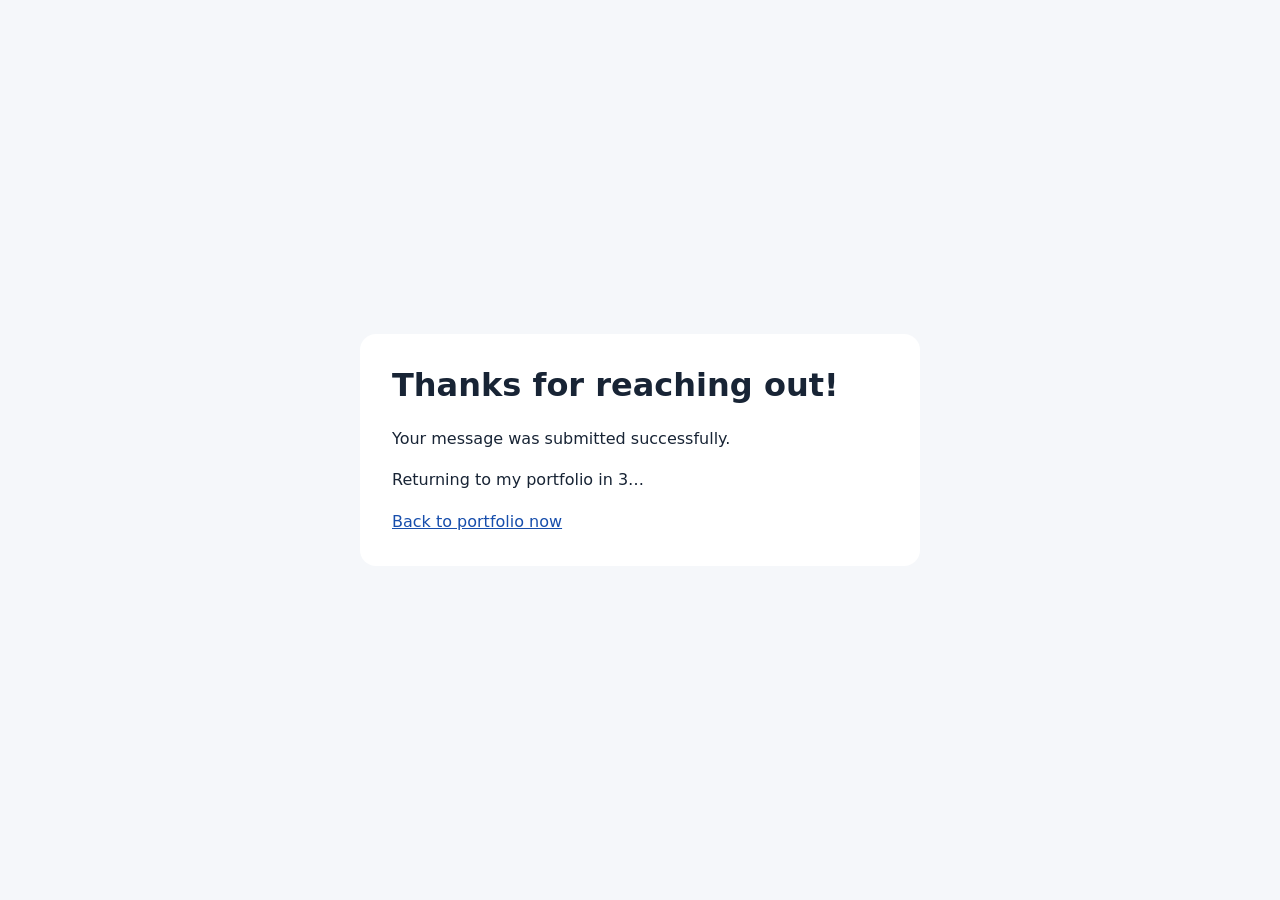
==== thanks.html @ da3693bc "Add contact form thank-you countdown" ====
<!doctype html>
<html lang="en">
<head>
  <meta charset="utf-8">
  <meta name="viewport" content="width=device-width, initial-scale=1">
  <title>Thanks for reaching out</title>
  <style>
    body { margin: 0; min-height: 100vh; display: grid; place-items: center; background: #f5f7fa; color: #182435; font: 1rem/1.6 system-ui, sans-serif; }
    main { box-sizing: border-box; width: min(90%, 35rem); padding: 2rem; background: white; border-radius: 1rem; }
    h1 { margin-top: 0; line-height: 1.2; }
    a { color: #174eac; }
  </style>
</head>
<body>
  <main>
    <h1>Thanks for reaching out!</h1>
    <p>Your message was submitted successfully.</p>
    <p id="redirect" hidden>Returning to my portfolio in <span id="seconds">3</span>…</p>
    <a id="portfolio" href="https://hertzy-da-poet.github.io/Hugo-Portfolio/">Back to portfolio now</a>
  </main>
  <script>
    const countdown = document.getElementById('seconds');
    const destination = document.getElementById('portfolio').href;
    document.getElementById('redirect').hidden = false;
    let seconds = 3;
    const timer = setInterval(() => {
      seconds -= 1;
      if (seconds === 0) {
        clearInterval(timer);
        window.location.replace(destination);
        return;
      }
      countdown.textContent = seconds;
    }, 1000);
  </script>
</body>
</html>
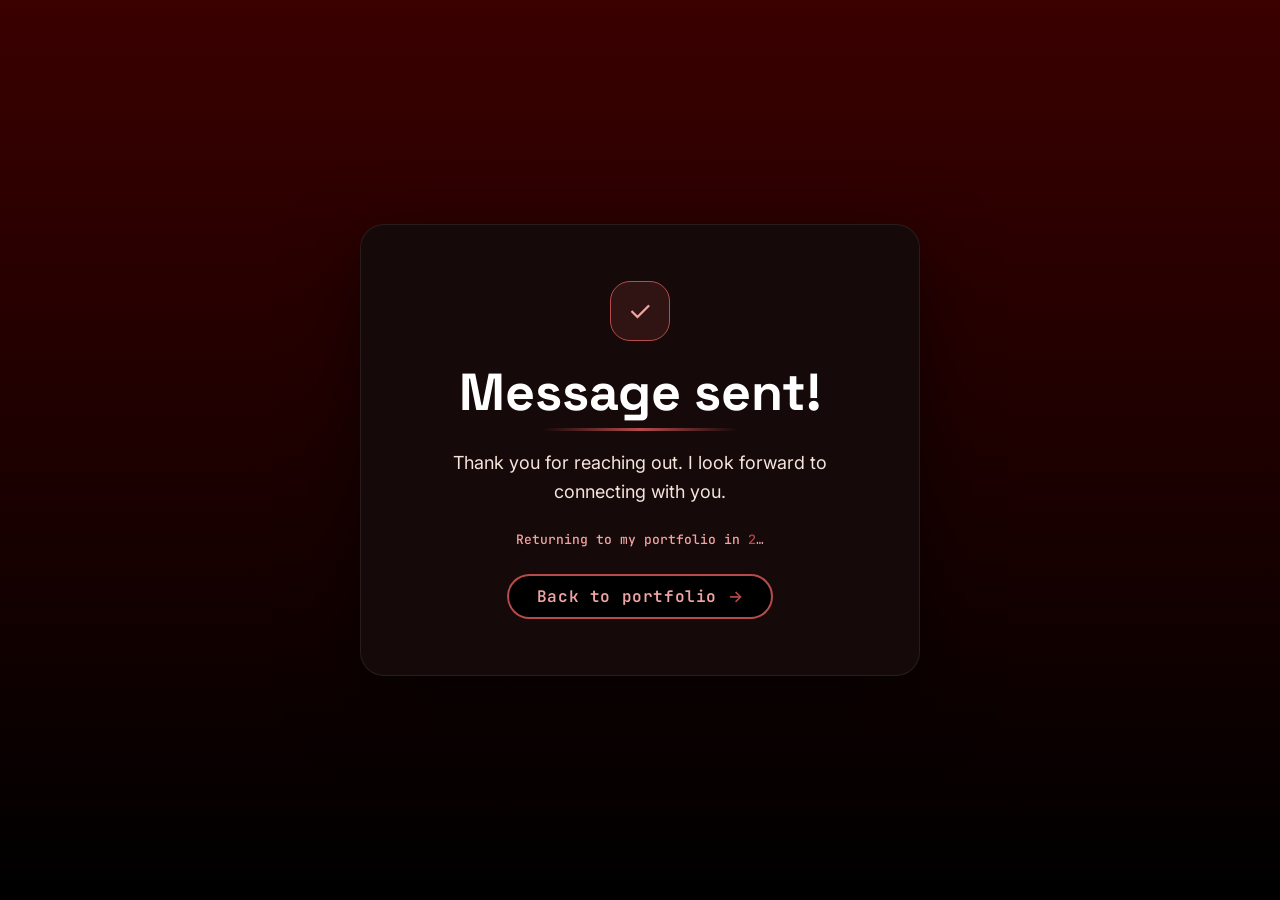
==== commit 763d9b67: "Match thank-you page to portfolio design" ====
--- a/thanks.html
+++ b/thanks.html
@@ -3,20 +3,27 @@
 <head>
   <meta charset="utf-8">
   <meta name="viewport" content="width=device-width, initial-scale=1">
-  <title>Thanks for reaching out</title>
+  <title>Message sent | Hugo Portfolio</title>
+  <link rel="stylesheet" href="style.css">
   <style>
-    body { margin: 0; min-height: 100vh; display: grid; place-items: center; background: #f5f7fa; color: #182435; font: 1rem/1.6 system-ui, sans-serif; }
-    main { box-sizing: border-box; width: min(90%, 35rem); padding: 2rem; background: white; border-radius: 1rem; }
-    h1 { margin-top: 0; line-height: 1.2; }
-    a { color: #174eac; }
+    .thanks-page { min-height: 100svh; height: auto; display: grid; place-items: center; padding: 2.4rem; }
+    .thanks-card { width: min(100%, 56rem); padding: clamp(2.8rem, 7vw, 5.6rem); text-align: center; background: #160909; border: 1px solid var(--panel-border); border-radius: 2.4rem; box-shadow: 0 24px 72px #0008; }
+    .thanks-icon { display: grid; place-items: center; width: 6rem; height: 6rem; margin: 0 auto 2.4rem; border: 1px solid var(--accent); border-radius: 2rem; background: var(--accent-soft); color: var(--accent-pale); font-size: 2.8rem; }
+    .thanks-card .section-title { margin: 0 auto 3rem; font-size: clamp(3.6rem, 8vw, 5.2rem); line-height: 1.05; }
+    .thanks-copy { color: var(--warm-text); line-height: 1.6; }
+    .thanks-countdown { margin-top: 2.2rem; color: var(--accent-pale); font: 500 1.3rem/1.6 var(--mono-font); }
+    .thanks-card .btn { margin-top: 2.4rem; color: var(--accent-pale); }
+    .thanks-card .btn:hover, .thanks-card .btn:focus-visible { background: var(--accent-pale); color: #160909; }
+    .thanks-card .btn:focus-visible { outline: 2px solid white; outline-offset: 4px; }
   </style>
 </head>
-<body>
-  <main>
-    <h1>Thanks for reaching out!</h1>
-    <p>Your message was submitted successfully.</p>
-    <p id="redirect" hidden>Returning to my portfolio in <span id="seconds">3</span>…</p>
-    <a id="portfolio" href="https://hertzy-da-poet.github.io/Hugo-Portfolio/">Back to portfolio now</a>
+<body class="thanks-page">
+  <main class="thanks-card">
+    <div class="thanks-icon" aria-hidden="true">✓</div>
+    <h1 class="section-title">Message sent!</h1>
+    <p class="thanks-copy">Thank you for reaching out. I look forward to connecting with you.</p>
+    <p class="thanks-countdown" id="redirect" hidden>Returning to my portfolio in <span id="seconds">3</span>…</p>
+    <a class="btn" id="portfolio" href="./">Back to portfolio <span aria-hidden="true">→</span></a>
   </main>
   <script>
     const countdown = document.getElementById('seconds');
--- a/style.css
+++ b/style.css
@@ -0,0 +1,1404 @@
+@import url("https://fonts.googleapis.com/css2?family=Inter:wght@400;500;600;700;800&family=JetBrains+Mono:wght@500;600;700&family=Playfair+Display:wght@700;800&family=Space+Grotesk:wght@500;600;700&display=swap");
+
+*{
+  margin: 0;
+  padding: 0;
+  box-sizing: border-box;
+  text-decoration: none;
+  border: none;
+  outline: none;
+  font-family:var(--body-font);
+}
+
+:root{
+  --accent:#b74b4b;
+  --accent-bright:#d46262;
+  --accent-pale:#f0a4a4;
+  --warm-text:#f5e5dc;
+  --accent-soft:rgba(183,75,75,0.16);
+  --panel:rgba(255,255,255,0.04);
+  --panel-border:rgba(255,255,255,0.08);
+  --body-font:"Inter", system-ui, sans-serif;
+  --heading-font:"Space Grotesk", "Inter", sans-serif;
+  --mono-font:"JetBrains Mono", "Inter", monospace;
+  --quote-font:"Playfair Display", Georgia, serif;
+}
+
+html{
+  font-size:62.5%;
+    scroll-behavior:smooth;
+}
+
+body{
+  width:100%;
+  height: 100vh;
+  overflow-x:hidden;
+  background: linear-gradient(to bottom, #3b0000, #000000);
+  background-attachment: fixed;
+  background-repeat: no-repeat;
+  background-size: cover;
+  color:white;
+  font-size:large;
+}
+
+header{
+  margin-top:20px;
+  position:fixed;
+  top: 0;
+  left: 0;
+  width: 100%;
+  padding: 1rem 9%;
+  background-color: transparent;
+  filter: drop-shadow(10px);
+  display:flex;
+  justify-content: space-between;
+  align-items: center;
+  z-index: 100;
+  transition:0.3s ease;
+}
+
+header.scrolled{
+  margin-top:0;
+  background:rgba(0,0,0,0.38);
+  backdrop-filter:blur(10px);
+  box-shadow:0 0 16px rgba(0,0,0,0.18);
+}
+
+.logo{
+  font-family:var(--heading-font);
+  font-size: 3rem;
+  color: white;
+  font-weight: 800;
+  letter-spacing:0;
+  cursor: pointer;
+  transition: 0.5s ease;
+}
+.logo span{
+  color:#b74b4b;
+  text-shadow:0 0 10px #b74b4b;
+}
+.logo:hover{
+  transform:scale(1.1);
+}
+nav a{
+  position:relative;
+  font-family:var(--mono-font);
+
+  font-size:1.42rem;
+  color:white;
+
+  margin-left:4rem;
+
+  font-weight:600;
+  letter-spacing:0.02rem;
+
+  transition:0.3s ease;
+}
+
+nav a::after{
+  content:"";
+
+  position:absolute;
+
+  left:0;
+  bottom:-6px;
+
+  width:0%;
+  height:3px;
+
+  background:#b74b4b;
+
+  border-radius:999px;
+
+  transition:0.3s ease;
+}
+nav a.active{
+  color:#b74b4b;
+}
+
+nav a.active::after{
+  width:100%;
+}
+
+nav a:hover{
+  color:#b74b4b;
+}
+
+nav a:hover::after{
+  width:100%;
+}
+
+section{
+  min-height: 100vh;
+  padding: 4rem 9% 5rem;
+}
+
+.home{
+  display:flex;
+  justify-content:center;
+  align-items:center;
+  gap:clamp(4rem, 7vw, 8rem);
+  background-color:transparent;
+  padding-top:7rem;
+}
+
+.home .home-content h1{
+  font-family:var(--heading-font);
+  font-size:clamp(4.6rem, 5vw, 7.2rem);
+  font-weight: 700;
+  line-height:1.05;
+  letter-spacing:0;
+  margin-bottom:1.2rem;
+}
+span{
+  color: #b74b4b;
+}
+
+.text-accent{
+  color:var(--accent-bright);
+  font-weight:700;
+}
+
+.text-accent-soft{
+  color:var(--accent-pale);
+  font-weight:700;
+}
+
+.text-warm{
+  color:var(--warm-text);
+  font-weight:700;
+}
+
+.quote-accent{
+  color:var(--accent-pale);
+}
+
+.hero-period{
+  color:#ffffff;
+}
+
+.hero-eyebrow{
+  width:fit-content;
+  margin-bottom:1.2rem;
+  padding:0.7rem 1.2rem;
+  color:#f2dada;
+  background:rgba(183,75,75,0.12);
+  border:1px solid rgba(183,75,75,0.3);
+  border-radius:999px;
+  font-family:var(--mono-font);
+  font-size:1.08rem;
+  font-weight:700;
+  text-transform:uppercase;
+  letter-spacing:0.08rem;
+}
+
+.home-content h3{
+  font-family:var(--heading-font);
+  font-size: 4rem;
+  margin-bottom: 1rem;
+  font-weight: 700;
+  letter-spacing:0;
+}
+
+.home-content .typewriter{
+  font-family:var(--mono-font);
+  font-size:clamp(2.2rem, 2vw, 3rem);
+  font-weight:600;
+  margin:10px 0;
+}
+
+.availability{
+  width:fit-content;
+  max-width:680px;
+  margin-top:1.8rem;
+  padding:1.2rem 1.5rem;
+  display:flex;
+  align-items:center;
+  gap:1.2rem;
+  color:#f0dede;
+  background:rgba(183,75,75,0.12);
+  border:1px solid rgba(183,75,75,0.35);
+  border-radius:1.4rem;
+  box-shadow:0 0 18px rgba(183,75,75,0.12);
+}
+
+.availability i{
+  width:4.2rem;
+  height:4.2rem;
+  display:flex;
+  align-items:center;
+  justify-content:center;
+  flex:0 0 auto;
+  border-radius:50%;
+  color:#b74b4b;
+  background:rgba(183,75,75,0.16);
+  font-size:1.8rem;
+}
+
+.availability > div > span{
+  display:block;
+  color:white;
+  font-family:var(--heading-font);
+  font-size:1.45rem;
+  font-weight:700;
+  margin-bottom:0.3rem;
+}
+
+.availability p{
+  color:#d6d6d6;
+  font-size:1.32rem;
+  line-height:1.5;
+}
+
+.typewriter span{
+  color: #b74b4b;
+}
+.home-img{
+  border-radius:50%;
+}
+
+.home-img img{
+  position:relative;
+
+  width:clamp(220px, 30vw, 420px);
+  height:auto;
+
+  margin-top:4rem;
+
+  border-radius:50%;
+
+  box-shadow:0 0 50px #b74b4b;
+
+  cursor:pointer;
+
+  transition:
+    transform 0.35s ease,
+    box-shadow 0.35s ease,
+    filter 0.35s ease;
+
+  display:block;
+}
+.home-img img:hover{
+  transform:scale(1.03);
+  filter:saturate(1.08);
+  box-shadow:0 0 70px rgba(183,75,75,0.85);
+}
+
+.social-icons a{
+  display:inline-flex;
+  justify-content:center;
+  align-items:center;
+  width:4rem;
+  height:4rem;
+  color:#b74b4b;
+  background-color:transparent;
+  border:0.2rem solid #b74b4b;
+  font-size: 2rem;
+  border-radius: 50%;
+  margin: 3rem 1.5rem 3rem;
+  transition: 0.3s ease;
+}
+
+.social-icons a:hover{
+  color:black;
+  transform:scale(1.3) translateY(-5px);
+  background-color: #b74b4b;
+  box-shadow:0 0 25px #b74b4b;
+}
+
+.btn{
+  display: inline-block;
+  padding: 1rem 2.8rem;
+  background-color: black;
+  border-radius: 4rem;
+  font-family:var(--mono-font);
+  font-size: 1.6rem;
+  color: #b74b4b;
+  letter-spacing:0.06rem;
+  font-weight: 600;
+  border: 2px solid #b74b4b;
+  transition: 0.3s ease;
+  cursor: pointer;
+}
+
+.btn:hover{
+  transform: scale3d(1.03);
+  background-color: #b74b4b;
+  color:black;
+  box-shadow: 0 0 25px #b74b4b;
+}
+
+.btn-secondary{
+  background:rgba(255,255,255,0.04);
+  color:#d6d6d6;
+  border-color:rgba(255,255,255,0.18);
+}
+
+.btn-secondary:hover{
+  border-color:#b74b4b;
+}
+
+.btn i{
+  margin-left:0.8rem;
+}
+
+.typing-text{
+  font-size: 34px;
+  font-weight: 600;
+  min-width: 280px;
+}
+
+.home .home-content h3{
+  font-size:4rem;
+}
+
+.home-content h1{
+  font-size:5rem;
+}
+
+.hamburg{
+cursor:pointer;
+position:absolute;
+right:30px;
+top:10px;
+color:white;
+display:none;
+font-size:clamp(2.5rem,0.5rem + 5vw,3rem);
+}
+
+.dropdown{
+  position:absolute;
+  top:40px;
+  right:30px;
+   z-index:999;
+  transform:translateY(-150%);
+  width: 40%;
+  height:auto;
+  backdrop-filter: blur(4px) brightness(40%);
+  box-shadow:0 0 20px black;
+  transition:0.3s linear;
+}
+
+.dropdown.show{
+  transform:translateY(0);
+}
+
+.dropdown .links a{
+  display:flex;
+  color:white;
+  text-decoration:none;
+  padding:10px 0;
+  justify-content:center;
+  align-items:center;
+}
+
+.dropdown .links a{
+  justify-content:center;
+  align-items:center;
+  transition:0.3s linear;
+}
+
+.dropdown .links a:hover{
+  background-color:#b74b4b;
+}
+
+@media (max-width:1080px){
+  .home{
+    flex-direction: column;
+    margin: 5rem 4rem;
+  }
+
+  .hamburg{
+    display: block;
+  }
+
+  .nav-container .link{
+    display: none;
+  }
+
+  nav a{
+    display: block;
+    font-size: 2rem;
+    margin: 3rem 0;
+  }
+
+  nav a:hover{
+    padding: 1rem;
+    border-radius: 0.5rem;
+  }
+}
+
+@media(max-width:884px){
+  .home-content{
+    display:flex;
+    flex-direction:column;
+  }
+  .nav-container .link{
+    display:none;
+  }
+  .hamburg{
+    display:block;
+  }
+  
+  .home-content{
+    width:80%;
+  }
+
+  .btn{
+    margin:15px 25%;
+    display: flex;
+    justify-content: center;
+  }
+
+  .project-buttons .btn,
+  .contact-form .btn{
+    margin:0;
+  }
+}
+
+@media(max-width:440px){
+  
+  .home-content{
+    width:100%;
+  }
+}
+
+.typewriter label{
+  color:white;
+  animation: blink 1.1s infinite;
+  margin-left:2px;
+}
+
+@keyframes blink{
+  50%{
+    opacity:0;
+  }
+}
+
+/* CONTACT SECTION */
+.contact-info-title{
+  position:relative;
+  width:fit-content;
+  font-family:var(--heading-font);
+  font-size:3rem;
+  font-weight:700;
+  letter-spacing:0;
+
+  margin:0 auto;
+
+  text-align:center;
+  color:var(--warm-text);
+}
+
+.contact-info-title::after{
+  content:"";
+  position:absolute;
+  left:50%;
+  bottom:-0.9rem;
+  width:70%;
+  height:2px;
+  background:linear-gradient(90deg, transparent, var(--accent), transparent);
+  border-radius:999px;
+  transform:translateX(-50%);
+}
+.contact{
+  display:flex;
+  flex-direction:column;
+  justify-content:center;
+  align-items:center;
+  padding-top:10rem;
+}
+#contact{
+  scroll-margin-top:-100px;
+}
+
+.section-title{
+  position:relative;
+  width:fit-content;
+  font-size:5rem;
+  margin-bottom:5rem;
+  font-family:var(--heading-font);
+  font-weight:700;
+  letter-spacing:0;
+}
+
+.section-title::after{
+  content:"";
+  position:absolute;
+  left:50%;
+  bottom:-1.2rem;
+  width:54%;
+  height:3px;
+  background:linear-gradient(90deg, transparent, var(--accent), transparent);
+  border-radius:999px;
+  transform:translateX(-50%);
+}
+
+.contact-container{
+  width:100%;
+  display:flex;
+  justify-content:center;
+  align-items:flex-start;
+  gap:5rem;
+  flex-wrap:wrap;
+}
+
+.contact-info{
+  flex:1;
+  min-width:280px;
+}
+
+.contact-info h3{
+  font-family:var(--heading-font);
+  font-size:3rem;
+  margin-bottom:2rem;
+  letter-spacing:0;
+}
+
+.contact-info p{
+  font-size:1.6rem;
+  line-height:1.8;
+  color:#d6d6d6;
+}
+
+.contact-details{
+  margin-top:4.2rem;
+
+  display:flex;
+  flex-direction:column;
+  align-items:center;
+  gap:2rem;
+}
+
+.contact-card{
+  width:100%;
+  max-width:500px;
+
+  display:flex;
+  align-items:center;
+  gap:2rem;
+
+  padding:1.3rem 1.8rem;
+
+  background:rgba(255,255,255,0.03);
+
+  border:1px solid rgba(183,75,75,0.25);
+
+  border-radius:1.5rem;
+
+  backdrop-filter:blur(10px);
+
+  transition:0.3s ease;
+}
+
+.contact-card:hover{
+  transform:translateY(-5px);
+
+  border-color:#b74b4b;
+
+  box-shadow:0 0 25px rgba(183,75,75,0.25);
+}
+
+.contact-card i{
+  min-width:50px;
+  height:50px;
+
+  display:flex;
+  justify-content:center;
+  align-items:center;
+
+  border-radius:50%;
+
+  background:rgba(183,75,75,0.15);
+
+  color:var(--accent-bright);
+
+  font-size:2.2rem;
+}
+
+.contact-card h3{
+  font-family:var(--heading-font);
+  font-size:1.8rem;
+  margin-bottom:0.2rem;
+  letter-spacing:0;
+  color:var(--warm-text);
+}
+
+.contact-card p{
+  font-size:1.4rem;
+  color:#d8caca;
+}
+
+.contact-form{
+  flex:1;
+  min-width:300px;
+
+  display:flex;
+  flex-direction:column;
+  gap:2rem;
+}
+
+.contact-form input,
+.contact-form textarea{
+  width:100%;
+  padding:1.5rem;
+
+  background:#111;
+  border:2px solid transparent;
+  border-radius:1rem;
+
+  color:white;
+  font-size:1.6rem;
+
+  transition:0.3s ease;
+}
+
+.contact-form input:focus,
+.contact-form textarea:focus{
+  border-color:#b74b4b;
+  box-shadow:0 0 15px rgba(183,75,75,0.5);
+}
+
+.contact-form textarea{
+  resize:none;
+}
+
+.contact-form .btn{
+  width:fit-content;
+}
+
+.honeypot{
+  display:none;
+}
+
+@media(max-width:884px){
+
+  .contact-container{
+    flex-direction:column;
+    align-items:center;
+  }
+
+  .contact-info,
+  .contact-form{
+    width:100%;
+  }
+
+}
+
+.contact-description{
+  position:relative;
+  width:min(100%, 820px);
+  text-align:center;
+  margin-bottom:5.5rem;
+  padding:0 1.5rem;
+}
+
+.contact-description::before{
+  content:"";
+  display:block;
+  width:5.4rem;
+  height:3px;
+  margin:0 auto 2rem;
+  background:linear-gradient(90deg, transparent, var(--accent), transparent);
+  border-radius:999px;
+}
+
+.contact-quote{
+  position:relative;
+  max-width:760px;
+  margin:0 auto 1.4rem;
+  font-family:var(--quote-font);
+  font-size:clamp(2.7rem, 2.55vw, 3.8rem);
+  font-weight:800;
+
+  line-height:1.18;
+  letter-spacing:0;
+
+  color:white;
+}
+
+.contact-quote::before,
+.contact-quote::after{
+  position:absolute;
+  color:rgba(183,75,75,0.42);
+  font-family:var(--quote-font);
+  font-size:5.4rem;
+  font-weight:700;
+  line-height:1;
+}
+
+.contact-quote::before{
+  content:"“";
+  left:-2.8rem;
+  top:-1rem;
+}
+
+.contact-quote::after{
+  content:"”";
+  right:-2.4rem;
+  bottom:-2.1rem;
+}
+
+.contact-subtext{
+  max-width:620px;
+  margin:0 auto;
+  font-family:var(--body-font);
+  font-size:1.58rem;
+  font-weight:500;
+
+  line-height:1.72;
+
+  color:#d8d0d0;
+}
+
+/* PROJECT SECTION */
+
+.projects{
+  display:flex;
+  flex-direction:column;
+  align-items:center;
+  justify-content:center;
+}
+
+.projects-container{
+  width:100%;
+
+  display:grid;
+
+  grid-template-columns:repeat(auto-fit, minmax(min(100%, 300px), 1fr));
+
+  gap:2.8rem;
+
+  padding-top:1rem;
+}
+
+#experience .projects-container{
+  grid-template-columns:minmax(min(100%, 300px), 1fr);
+  max-width:420px;
+  align-self:center;
+}
+
+.project-card{
+  position:relative;
+  width:100%;
+  max-width:1100px;
+  min-height:0;
+  display:flex;
+  flex-direction:column;
+
+  background:
+    linear-gradient(145deg, rgba(255,255,255,0.055), rgba(255,255,255,0.018));
+
+  border:1px solid rgba(255,255,255,0.075);
+    align-items:stretch;
+  border-radius:2rem;
+
+  overflow:hidden;
+
+  backdrop-filter:blur(10px);
+
+  box-shadow:0 20px 50px rgba(0,0,0,0.18);
+
+  transition:
+    transform 0.35s ease,
+    border-color 0.35s ease,
+    box-shadow 0.35s ease,
+    opacity 0.6s ease;
+}
+
+.project-card::before{
+  content:"";
+  position:absolute;
+  inset:0;
+  border-radius:inherit;
+  pointer-events:none;
+  background:linear-gradient(135deg, rgba(255,255,255,0.11), transparent 34%, rgba(183,75,75,0.08));
+  opacity:0;
+  transition:opacity 0.35s ease;
+}
+
+.project-card:hover{
+  transform:translateY(-5px);
+
+  border-color:#b74b4b;
+
+  box-shadow:0 0 30px rgba(183,75,75,0.2);
+}
+
+.project-card:hover::before{
+  opacity:1;
+}
+
+.project-image{
+  position:relative;
+  width:100%;
+
+  min-width:100%;
+
+  height:185px;
+
+  overflow:hidden;
+
+  display:flex;
+}
+
+.project-image::after{
+  content:"";
+  position:absolute;
+  inset:0;
+  background:linear-gradient(180deg, rgba(0,0,0,0), rgba(0,0,0,0.28));
+  pointer-events:none;
+}
+
+.project-image img{
+  width:100%;
+  height:100%;
+
+  object-fit:cover;
+  object-position:center;
+
+  display:block;
+
+  flex:1;
+
+  transition:transform 0.5s ease;
+}
+
+.project-card:hover .project-image img{
+  transform:scale(1.04);
+}
+
+.project-content{
+  flex:1;
+  height:auto;
+  padding:2.1rem;
+
+  display:flex;
+  flex-direction:column;
+  justify-content:flex-start;
+}
+
+.project-content h3{
+  font-family:var(--heading-font);
+  font-size:2.25rem;
+
+  margin-bottom:1rem;
+  letter-spacing:0;
+}
+
+.project-status-row{
+  display:flex;
+  align-items:center;
+  flex-wrap:wrap;
+  gap:0.7rem;
+  margin-bottom:1rem;
+}
+
+.project-status{
+  width:fit-content;
+  display:inline-flex;
+  align-items:center;
+  margin-bottom:0;
+  padding:0.55rem 1.2rem;
+  border-radius:999px;
+  font-family:var(--mono-font);
+  font-size:1.05rem;
+  font-weight:700;
+  text-transform:uppercase;
+  letter-spacing:0.04rem;
+}
+
+.project-status.live{
+  background:rgba(255,255,255,0.08);
+  border:1px solid rgba(255,255,255,0.35);
+  color:#ffffff;
+}
+
+.project-status.completed{
+  background:rgba(52,211,153,0.16);
+  border:1px solid rgba(52,211,153,0.5);
+  color:#8ff0ca;
+}
+
+.project-status.in-dev{
+  background:rgba(245,191,66,0.16);
+  border:1px solid rgba(245,191,66,0.55);
+  color:#ffd66b;
+}
+
+.project-status.delivered{
+  background:rgba(56,189,248,0.16);
+  border:1px solid rgba(56,189,248,0.55);
+  color:#8bddff;
+}
+
+.project-content p{
+  font-size:1.35rem;
+
+  line-height:1.5;
+
+  color:#d6d6d6;
+
+  margin-bottom:1.4rem;
+}
+
+.project-highlights{
+  margin:0 0 1.5rem 1.6rem;
+  color:#d6d6d6;
+}
+
+.project-highlights li{
+  font-size:1.2rem;
+  line-height:1.45;
+  margin-bottom:0.45rem;
+}
+
+.project-tech{
+  display:flex;
+  flex-wrap:wrap;
+  gap:0.8rem;
+
+  margin-bottom:1.5rem;
+}
+
+.project-tech span{
+  padding:0.65rem 1.25rem;
+
+  background:rgba(183,75,75,0.15);
+
+  border:1px solid rgba(183,75,75,0.3);
+
+  border-radius:999px;
+
+  color:#b74b4b;
+
+  font-family:var(--mono-font);
+  font-size:1.15rem;
+  font-weight:600;
+  transition:
+    background 0.25s ease,
+    border-color 0.25s ease,
+    color 0.25s ease;
+}
+
+.project-tech span:hover{
+  color:#f0dede;
+  background:rgba(183,75,75,0.23);
+  border-color:rgba(183,75,75,0.5);
+}
+
+.project-buttons{
+  display:flex;
+  gap:1rem;
+  flex-wrap:wrap;
+  margin-top:auto;
+}
+
+@media(max-width:884px){
+
+  .project-image{
+    height:240px;
+  }
+
+  .project-image img{
+    height:240px;
+  }
+
+}
+
+/* SKILLS SECTION */
+
+.skills{
+  display:flex;
+  flex-direction:column;
+  align-items:center;
+  justify-content:center;
+}
+
+.skills-container{
+  width:100%;
+
+  display:grid;
+
+  grid-template-columns:
+  repeat(auto-fit, minmax(300px, 1fr));
+
+  gap:3rem;
+
+  margin-top:3rem;
+}
+
+.skills-box{
+  position:relative;
+  background:rgba(255,255,255,0.03);
+
+  border:1px solid rgba(255,255,255,0.05);
+
+  border-radius:2rem;
+
+  padding:2.2rem;
+
+  backdrop-filter:blur(10px);
+
+  transition:
+    transform 0.35s ease,
+    border-color 0.35s ease,
+    box-shadow 0.35s ease,
+    opacity 0.6s ease;
+}
+
+.skills-box:hover{
+  transform:translateY(-5px);
+
+  border-color:#b74b4b;
+
+  box-shadow:0 0 25px rgba(183,75,75,0.2);
+}
+
+.skills-box h3{
+  font-family:var(--heading-font);
+  font-size:2.5rem;
+
+  margin-bottom:2rem;
+  letter-spacing:0;
+}
+
+.skill{
+  margin-bottom:1.6rem;
+}
+
+.skill-tags{
+  display:flex;
+  flex-wrap:wrap;
+  gap:1rem;
+}
+
+.skill-tags span{
+  padding:0.8rem 1.4rem;
+  background:rgba(183,75,75,0.15);
+  border:1px solid rgba(183,75,75,0.3);
+  border-radius:999px;
+  color:#d6d6d6;
+  font-family:var(--mono-font);
+  font-size:1.2rem;
+  font-weight:600;
+  transition:
+    transform 0.25s ease,
+    background 0.25s ease,
+    border-color 0.25s ease;
+}
+
+.skill-tags span:hover{
+  transform:translateY(-2px);
+  background:rgba(183,75,75,0.23);
+  border-color:rgba(183,75,75,0.5);
+}
+
+.footer{
+  padding:3rem 9%;
+  text-align:center;
+  background:rgba(0,0,0,0.45);
+  border-top:1px solid rgba(255,255,255,0.05);
+}
+
+.footer p{
+  color:#d6d6d6;
+  font-size:1.4rem;
+}
+
+.scroll-top{
+  position:fixed;
+  right:2.5rem;
+  bottom:2.5rem;
+  z-index:99;
+  width:4.8rem;
+  height:4.8rem;
+  display:flex;
+  justify-content:center;
+  align-items:center;
+  color:#b74b4b;
+  background:black;
+  border:2px solid #b74b4b;
+  border-radius:50%;
+  font-size:1.8rem;
+  cursor:pointer;
+  opacity:0;
+  pointer-events:none;
+  transform:translateY(1rem);
+  transition:0.3s ease;
+}
+
+.scroll-top.show{
+  opacity:1;
+  pointer-events:auto;
+  transform:translateY(0);
+}
+
+.scroll-top:hover{
+  color:black;
+  background:#b74b4b;
+  box-shadow:0 0 25px #b74b4b;
+}
+
+.reveal-on-scroll{
+  opacity:0;
+  transform:translateY(28px);
+  transition:
+    opacity 0.7s ease,
+    transform 0.7s ease;
+  transition-delay:var(--reveal-delay, 0ms);
+  will-change:opacity, transform;
+}
+
+.reveal-on-scroll.revealed{
+  opacity:1;
+  transform:translateY(0);
+}
+
+.project-card.reveal-on-scroll,
+.skills-box.reveal-on-scroll,
+.contact-card.reveal-on-scroll,
+.contact-form.reveal-on-scroll,
+.contact-description.reveal-on-scroll,
+.contact-info-title.reveal-on-scroll{
+  transform:translateY(32px) scale(0.98);
+}
+
+.project-card.reveal-on-scroll.revealed,
+.skills-box.reveal-on-scroll.revealed,
+.contact-card.reveal-on-scroll.revealed,
+.contact-form.reveal-on-scroll.revealed,
+.contact-description.reveal-on-scroll.revealed,
+.contact-info-title.reveal-on-scroll.revealed{
+  transform:translateY(0) scale(1);
+}
+
+.project-card.revealed:hover,
+.skills-box.revealed:hover,
+.contact-card.revealed:hover{
+  transform:translateY(-5px);
+}
+
+@media (prefers-reduced-motion: reduce){
+  html{
+    scroll-behavior:auto;
+  }
+
+  *,
+  *::before,
+  *::after{
+    animation-duration:0.01ms !important;
+    animation-iteration-count:1 !important;
+    transition-duration:0.01ms !important;
+  }
+
+  .reveal-on-scroll{
+    opacity:1;
+    transform:none;
+  }
+}
+
+@media(max-width:640px){
+  header{
+    margin-top:0;
+    padding:1rem 5%;
+  }
+
+  .logo{
+    font-size:2.4rem;
+  }
+
+  section{
+    padding:7rem 5% 5rem;
+  }
+
+  .home{
+    gap:2.4rem;
+    margin:0;
+    padding-top:7rem;
+    min-height:auto;
+  }
+
+  .home-img img{
+    width:min(64vw, 260px);
+    margin-top:0;
+  }
+
+  .home .home-content h1,
+  .home-content h1{
+    font-size:4.2rem;
+  }
+
+  .home .home-content h3{
+    font-size:2.45rem;
+  }
+
+  .home-content{
+    width:100%;
+    text-align:center;
+    align-items:center;
+  }
+
+  .home-content .typewriter{
+    width:100%;
+    max-width:29rem;
+    font-size:2.15rem;
+    overflow-wrap:break-word;
+  }
+
+  .home-content p{
+    width:100%;
+    max-width:29rem;
+    font-size:1.35rem;
+    line-height:1.7;
+    overflow-wrap:break-word;
+  }
+
+  .hero-eyebrow{
+    width:100%;
+    max-width:29rem;
+    font-size:1.08rem;
+    margin-bottom:0.8rem;
+    text-align:center;
+    white-space:normal;
+  }
+
+  .availability{
+    width:100%;
+    max-width:29rem;
+    align-items:flex-start;
+    text-align:left;
+    padding:1.1rem 1.2rem;
+  }
+
+  .availability div{
+    min-width:0;
+  }
+
+  .availability span,
+  .availability p{
+    overflow-wrap:anywhere;
+  }
+
+  .availability span{
+    font-size:1.35rem;
+  }
+
+  .availability p{
+    font-size:1.22rem;
+  }
+
+  .social-icons{
+    display:flex;
+    justify-content:center;
+    flex-wrap:wrap;
+  }
+
+  .btn{
+    width:100%;
+    max-width:280px;
+    margin:1.5rem auto;
+    letter-spacing:0.06rem;
+  }
+
+  .section-title{
+    font-size:3.6rem;
+    margin-bottom:3rem;
+  }
+
+  .contact-description{
+    margin-bottom:4rem;
+    padding:0;
+  }
+
+  .contact-quote{
+    max-width:31rem;
+    font-size:2.5rem;
+  }
+
+  .contact-quote::before,
+  .contact-quote::after{
+    font-size:3rem;
+  }
+
+  .contact-quote::before{
+    left:-1.2rem;
+    top:-0.8rem;
+  }
+
+  .contact-quote::after{
+    right:-1rem;
+    bottom:-1.5rem;
+  }
+
+  .contact-subtext{
+    max-width:31rem;
+    font-size:1.42rem;
+  }
+
+  .skills-container{
+    grid-template-columns:1fr;
+    gap:2rem;
+  }
+
+  .skills-box{
+    padding:1.8rem;
+  }
+
+  .skill-tags{
+    gap:0.75rem;
+  }
+
+  .skill-tags span,
+  .project-tech span{
+    font-size:1.2rem;
+    padding:0.65rem 1rem;
+  }
+
+  .projects-container{
+    gap:2rem;
+  }
+
+  .project-image,
+  .project-image img{
+    height:205px;
+  }
+
+  .project-content{
+    padding:1.8rem;
+  }
+
+  .project-content h3{
+    font-size:2rem;
+  }
+
+  .project-content p{
+    font-size:1.28rem;
+  }
+
+  .project-buttons{
+    gap:0.8rem;
+  }
+
+  .project-buttons .btn,
+  .contact-form .btn{
+    width:100%;
+    max-width:none;
+    margin:0;
+  }
+
+  .contact-card{
+    align-items:flex-start;
+  }
+
+  .contact-form{
+    min-width:0;
+  }
+
+  .scroll-top{
+    right:1.5rem;
+    bottom:1.5rem;
+    width:4.3rem;
+    height:4.3rem;
+  }
+}
